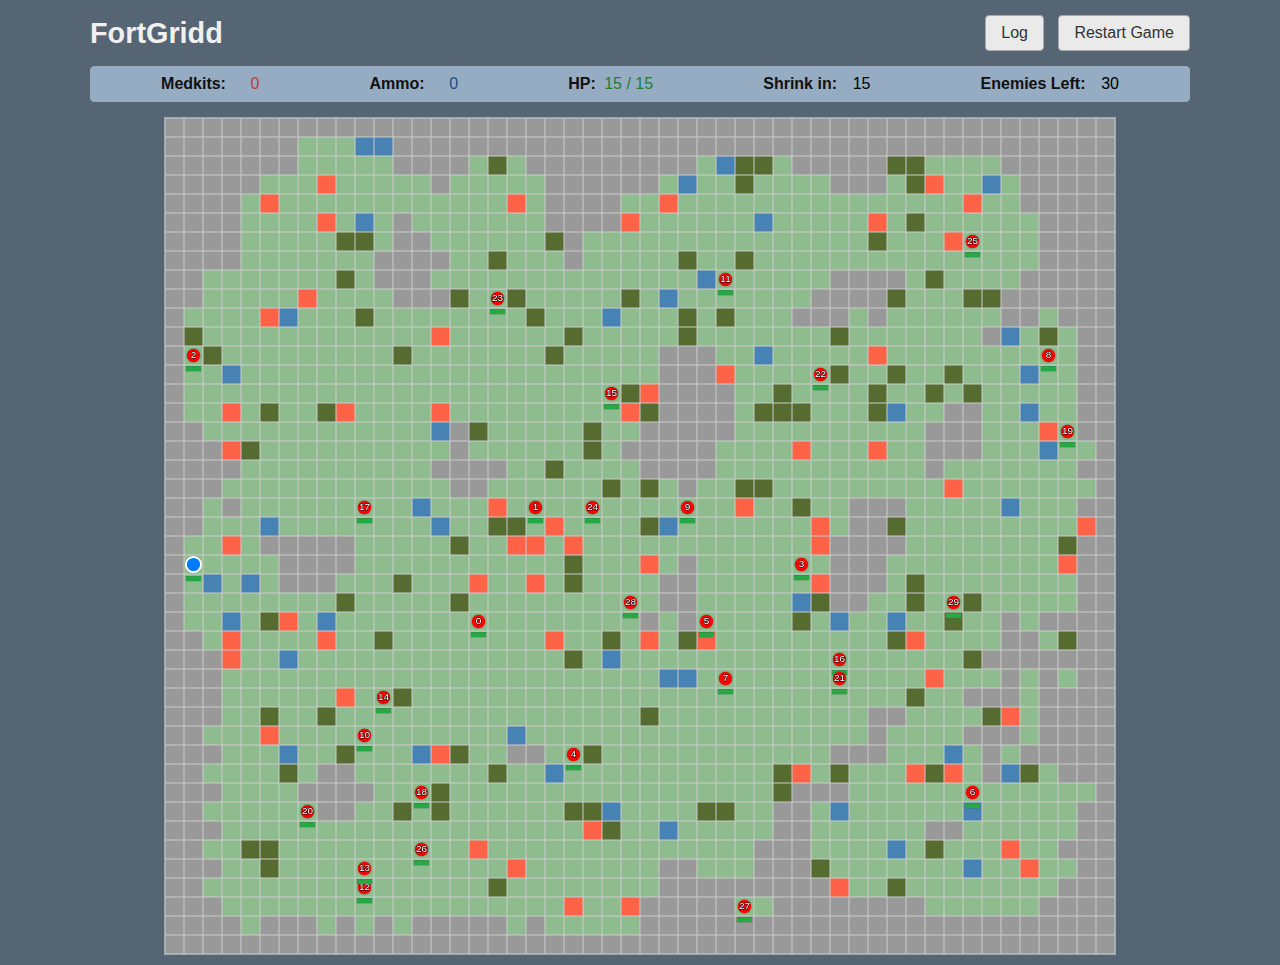
==== index.html @ daea930d "Refactored very long ai_helpers.js into separate modules." ====
<!DOCTYPE html>
<html lang="en">
<head>
    <meta charset="UTF-8">
    <meta name="viewport" content="width=device-width, initial-scale=1.0">
    <title>FortGridd</title>
    <link rel="stylesheet" href="style.css"> </head>
<body>
    <div id="toolbar">
        <h1>FortGridd</h1>
        <div> <button id="toggleLogButton">Log</button> <button id="restartButton">Restart Game</button>
        </div>
    </div>

    <div id="statusBar">
        <span class="status-item" id="medkitStatus">Medkits: <span id="medkitsValue">0</span></span>
        <span class="status-item" id="ammoStatus">Ammo: <span id="ammoValue">0</span></span>
        <span class="status-item" id="hpStatus">HP: <span id="hpValue">--/--</span></span>
        <span class="status-item" id="shrinkStatus">Shrink in: <span id="shrinkValue">--</span></span>
        <span class="status-item" id="enemiesStatus">Enemies Left: <span id="enemiesValue">--</span></span>
    </div>

    <div id="mainContent">
        <canvas id="gameCanvas"></canvas> <div id="logContainer" class="hidden">          <p>Welcome to FortGridd!</p> </div>
    </div>
    <script src="js/config.js"></script>
    <script src="js/utils.js"></script> <!-- Added 2025-04-09 -->
    <script src="js/ai/ai_perception.js"></script> <!-- Refactored 2025-04-09 -->
    <script src="js/ai/ai_movement.js"></script> <!-- Refactored 2025-04-09 -->
    <script src="js/ai/ai_actions.js"></script> <!-- Refactored 2025-04-09 -->
    <script src="js/ai/ai_map_utils.js"></script> <!-- Refactored 2025-04-09 -->
    <script src="js/ai/state_exploring.js"></script>
    <script src="js/ai/state_seeking_resources.js"></script>
    <script src="js/ai/state_engaging_enemy.js"></script>
    <script src="js/ai/state_fleeing.js"></script>
    <script src="js/ai/state_healing.js"></script> <!-- Added missing state handler 2025-04-09 -->
    <script src="js/map.js"></script>
    <script src="js/player.js"></script>
    <script src="js/ai.js"></script>
    <script src="js/game.js"></script>
    <script src="js/drawing.js"></script>
    <script src="js/input.js"></script>
    <script src="js/main.js"></script>
</body>
</html>
---- style.css ----
/* Basic Reset / Body Styling - Lighter Theme */
body {
    display: flex;
    flex-direction: column;
    align-items: center;
    background-color: #566573; /* Lighter Slate Gray/Blue */
    color: #FFFFFF; /* White text still contrasts well */
    font-family: sans-serif;
    padding: 10px;
    margin: 0;
    min-height: 100vh;
    box-sizing: border-box;
}

.hidden {
    display: none !important; /* Use important to override other display styles if needed */
}

#toolbar { display: flex; justify-content: space-between; align-items: center; width: 95%; max-width: 1100px; box-sizing: border-box; margin-bottom: 10px; padding: 5px 0; color: #f0f0f0; }
#toolbar h1 { margin: 0; font-size: 1.8em; }
/* General style for ALL buttons in toolbar div */
#toolbar div button {
    margin-left: 10px;
    padding: 8px 15px;
    font-size: 1em;
    cursor: pointer;
    background-color: #EAEAEA;
    color: #333;
    border: 1px solid #AAA;
    border-radius: 4px;
}
#toolbar div button:hover { background-color: #DADADA; }


/* Status Bar Styling - Lighter background */
#statusBar {
    display: flex;
    justify-content: space-around;
    align-items: center;
    width: 95%;
    max-width: 1100px;
    box-sizing: border-box;
    margin-bottom: 15px;
    padding: 8px 15px;
    background-color: #96acc2; /* Light Slate Gray */
    border-radius: 4px;
    border: 1px solid #99AAB9; /* Slightly lighter border */
    color: #111; /* Darker text on lighter background */
}
.status-item { margin: 0 5px; font-weight: bold; white-space: nowrap; }
.status-item span { /* Inner value spans */ font-weight: normal; color: #000; /* Black text for values */ min-width: 25px; display: inline-block; text-align: right; margin-left: 4px; }
/* Specific Colors - May need adjusting for contrast */
#medkitStatus span { color: #C04030; } /* Darker Red */
#ammoStatus span { color: #205080; }   /* Darker Blue */
#hpStatus span { color: #208030; }     /* Darker Green */
#shrinkStatus span { color: #000; }    /* Black */


/* Main Content Area */
#mainContent { display: flex; flex-direction: row; justify-content: center; align-items: flex-start; width: 95%; max-width: 1100px; margin: 0 auto; }

/* Canvas Styling - Keep light background, adjust border */
canvas#gameCanvas {
    border: 1px solid #99AAB9; /* Match status bar border */
    background-color: #f4f4f4; /* Slightly off-white canvas */
    max-width: 100%;
    height: auto;
}

/* Log Container Styling - Light theme */
#logContainer {
    flex-basis: 250px; flex-shrink: 0;
    height: 60vh; max-height: 600px;
    margin-left: 15px;
    background-color: #EAEAEA; /* Light grey background */
    border: 1px solid #CCCCCC; /* Light border */
    border-radius: 4px;
    padding: 8px 12px;
    overflow-y: scroll;
    font-size: 0.85em;
    color: #333;              /* Dark text on light background */
    box-sizing: border-box;
    box-shadow: inset 0 0 4px rgba(0,0,0,0.1); /* Very subtle inner shadow */
}
#logContainer p { margin: 5px 0; line-height: 1.3; padding: 0; border-bottom: 1px dotted #BBB; padding-bottom: 5px; }
#logContainer p:last-child { border-bottom: none; padding-bottom: 0; margin-bottom: 0; }

/* Default log message */
#logContainer p {
    margin: 5px 0;
    line-height: 1.3;
    padding: 0;
    border-bottom: 1px dotted #444;
    padding-bottom: 5px;
}
#logContainer p:last-child { border-bottom: none; padding-bottom: 0; margin-bottom: 0; }

/* Player related events */
#logContainer p.log-player-event {
    color: #a0d8ef; /* Light Blue */
    font-weight: bold;
}

/* Enemy related events (optional, could differentiate from system) */
#logContainer p.log-enemy-event {
    color: #f0a0a0; /* Light Red/Pink */
}

/* System events (storm, game start/end) */
#logContainer p.log-system {
    color: #cccccc; /* Lighter Grey */
    font-style: italic;
}

/* Negative outcomes (optional refinement) */
#logContainer p.log-negative {
    /* color: #FFA0A0; */ /* Override player/enemy color for damage/death? */
    /* Maybe just keep the base player/enemy color */
}
/* Positive outcomes (optional refinement) */
#logContainer p.log-positive {
    /* color: #A0FFA0; */ /* Override player color for heal/win? */
    /* font-weight: bold; */
}
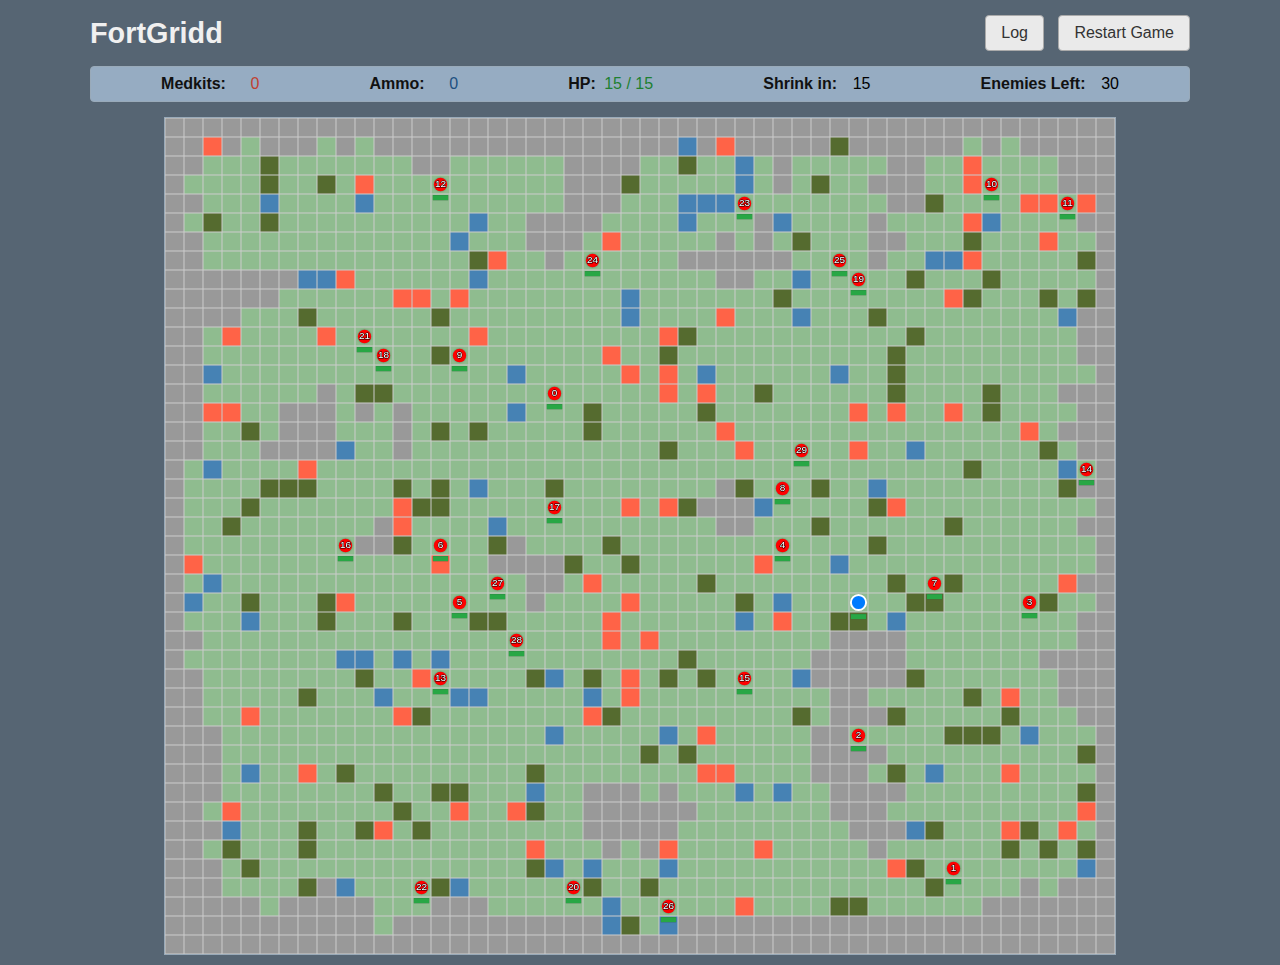
==== commit 1defc793: "Major refactoring - created single game object, inputs to player intents, etc." ====
--- a/index.html
+++ b/index.html
@@ -23,23 +23,29 @@
     <div id="mainContent">
         <canvas id="gameCanvas"></canvas> <div id="logContainer" class="hidden">          <p>Welcome to FortGridd!</p> </div>
     </div>
+    <!-- Core -->
     <script src="js/config.js"></script>
-    <script src="js/utils.js"></script> <!-- Added 2025-04-09 -->
-    <script src="js/ai/ai_perception.js"></script> <!-- Refactored 2025-04-09 -->
-    <script src="js/ai/ai_movement.js"></script> <!-- Refactored 2025-04-09 -->
-    <script src="js/ai/ai_actions.js"></script> <!-- Refactored 2025-04-09 -->
-    <script src="js/ai/ai_map_utils.js"></script> <!-- Refactored 2025-04-09 -->
+    <script src="js/gameState.js"></script> <!-- NEW -->
+    <script src="js/utils.js"></script>
+    <script src="js/map.js"></script>
+    <script src="js/game.js"></script>
+    <!-- AI Modules -->
+    <script src="js/ai/ai_perception.js"></script>
+    <script src="js/ai/ai_movement.js"></script>
+    <script src="js/ai/ai_actions.js"></script>
+    <script src="js/ai/ai_map_utils.js"></script>
     <script src="js/ai/state_exploring.js"></script>
     <script src="js/ai/state_seeking_resources.js"></script>
+    <script src="js/ai/state_healing.js"></script>
     <script src="js/ai/state_engaging_enemy.js"></script>
     <script src="js/ai/state_fleeing.js"></script>
-    <script src="js/ai/state_healing.js"></script> <!-- Added missing state handler 2025-04-09 -->
-    <script src="js/map.js"></script>
-    <script src="js/player.js"></script>
-    <script src="js/ai.js"></script>
-    <script src="js/game.js"></script>
+    <script src="js/ai.js"></script> <!-- Contains performReevaluation, executeAiTurns -->
+    <!-- Player & Presentation -->
+    <script src="js/player.js"></script> <!-- Minimal now -->
     <script src="js/drawing.js"></script>
     <script src="js/input.js"></script>
+    <script src="js/ui.js"></script> <!-- NEW UI Module -->
+    <!-- Main -->
     <script src="js/main.js"></script>
 </body>
 </html>
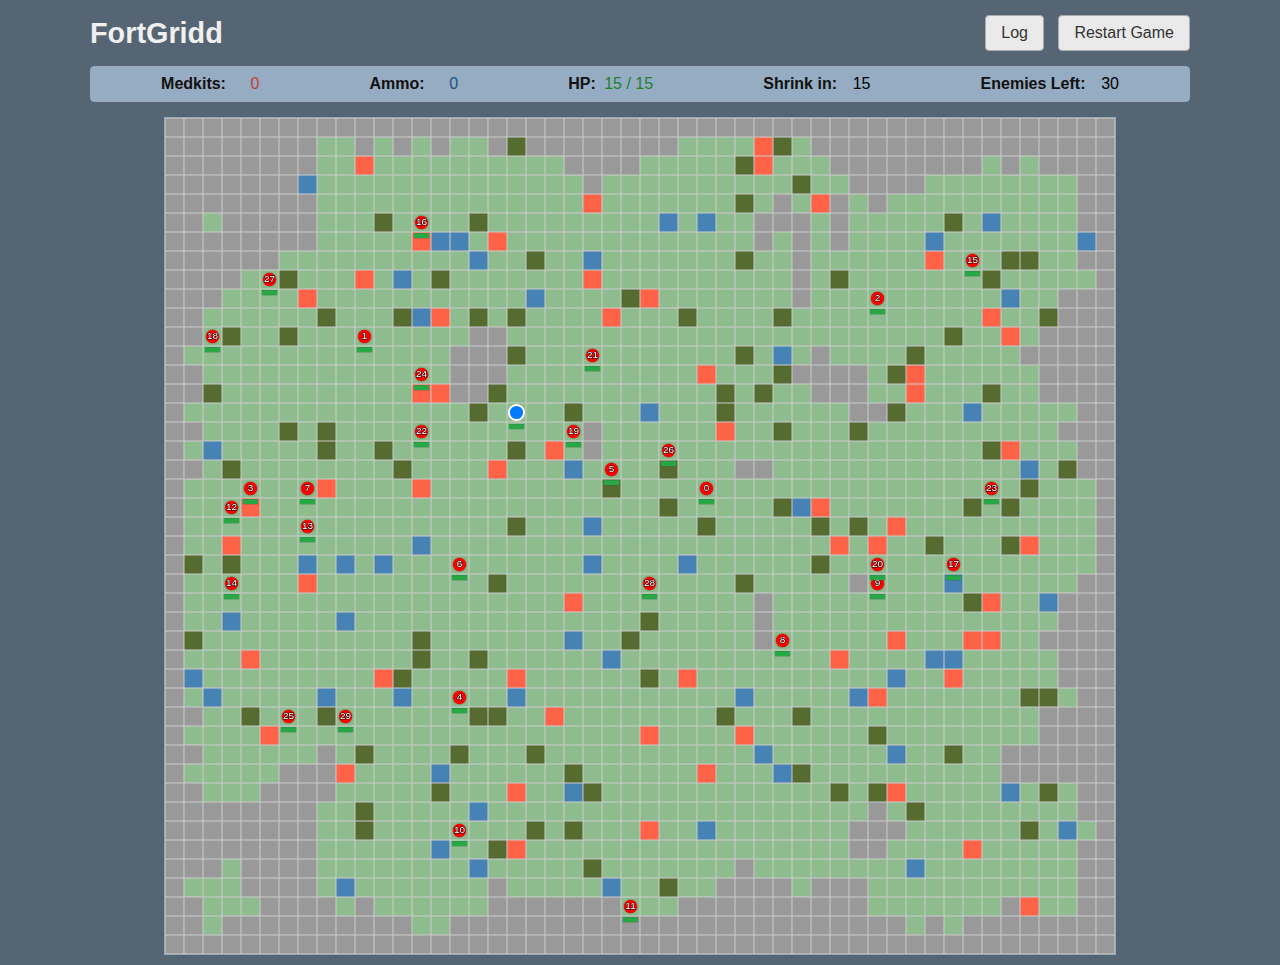
==== commit e67eb843: "Refactor: Extract main.js logic; simplify game.js" ====
--- a/index.html
+++ b/index.html
@@ -41,6 +41,7 @@
     <script src="js/ai/state_fleeing.js"></script>
     <script src="js/ai.js"></script> <!-- Contains performReevaluation, executeAiTurns -->
     <!-- Player & Presentation -->
+    <script src="js/playerActions.js"></script> <!-- NEW - Handles player action logic -->
     <script src="js/player.js"></script> <!-- Minimal now -->
     <script src="js/drawing.js"></script>
     <script src="js/input.js"></script>
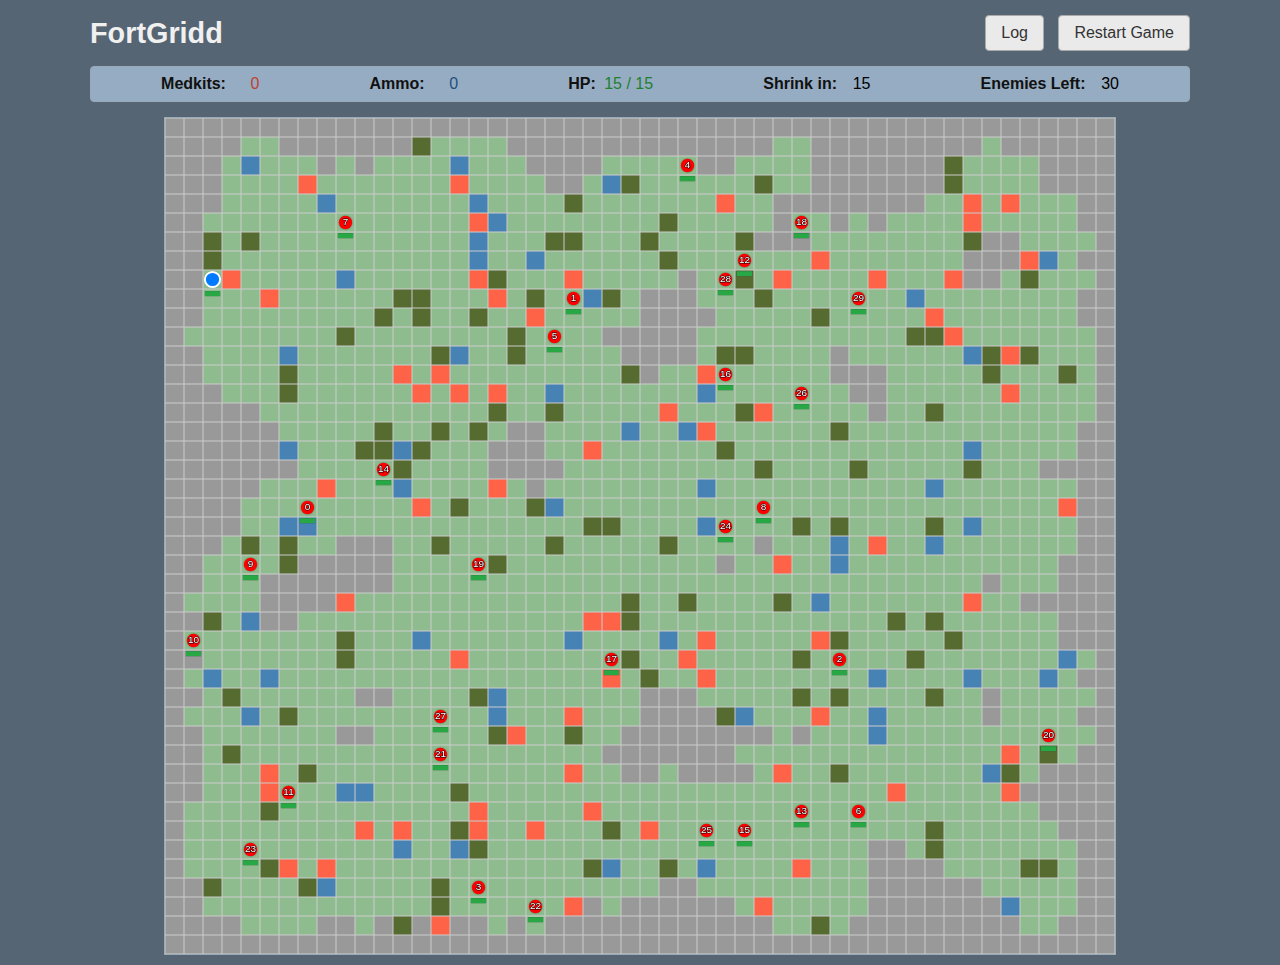
==== commit a7cf7f0e: "Created tests for playeractions and took 4-6 years off my life doing it..." ====
--- a/index.html
+++ b/index.html
@@ -42,7 +42,7 @@
     <script src="js/ai.js"></script> <!-- Contains performReevaluation, executeAiTurns -->
     <!-- Player & Presentation -->
     <script src="js/playerActions.js"></script> <!-- NEW - Handles player action logic -->
-    <script src="js/player.js"></script> <!-- Minimal now -->
+    <!-- <script src="js/player.js"></script> --> <!-- Removed 2025-04-10 -->
     <script src="js/drawing.js"></script>
     <script src="js/input.js"></script>
     <script src="js/ui.js"></script> <!-- NEW UI Module -->
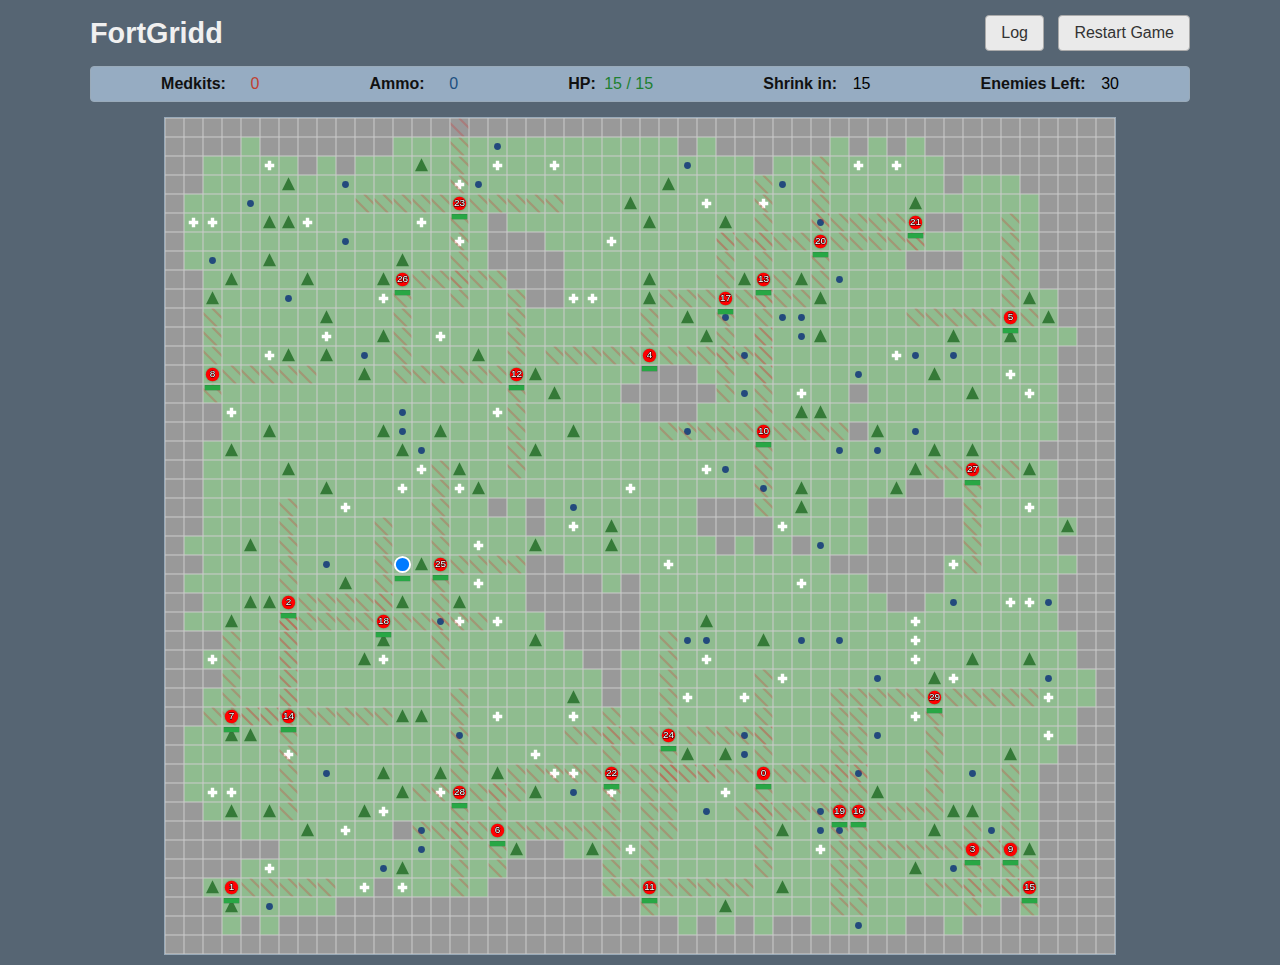
==== commit 1df54b7c: "Introduced Effects system - truly beyond my capabilities now." ====
--- a/index.html
+++ b/index.html
@@ -44,6 +44,7 @@
     <script src="js/playerActions.js"></script> <!-- NEW - Handles player action logic -->
     <!-- <script src="js/player.js"></script> --> <!-- Removed 2025-04-10 -->
     <script src="js/drawing.js"></script>
+    <script src="js/effects.js"></script>
     <script src="js/input.js"></script>
     <script src="js/ui.js"></script> <!-- NEW UI Module -->
     <!-- Main -->
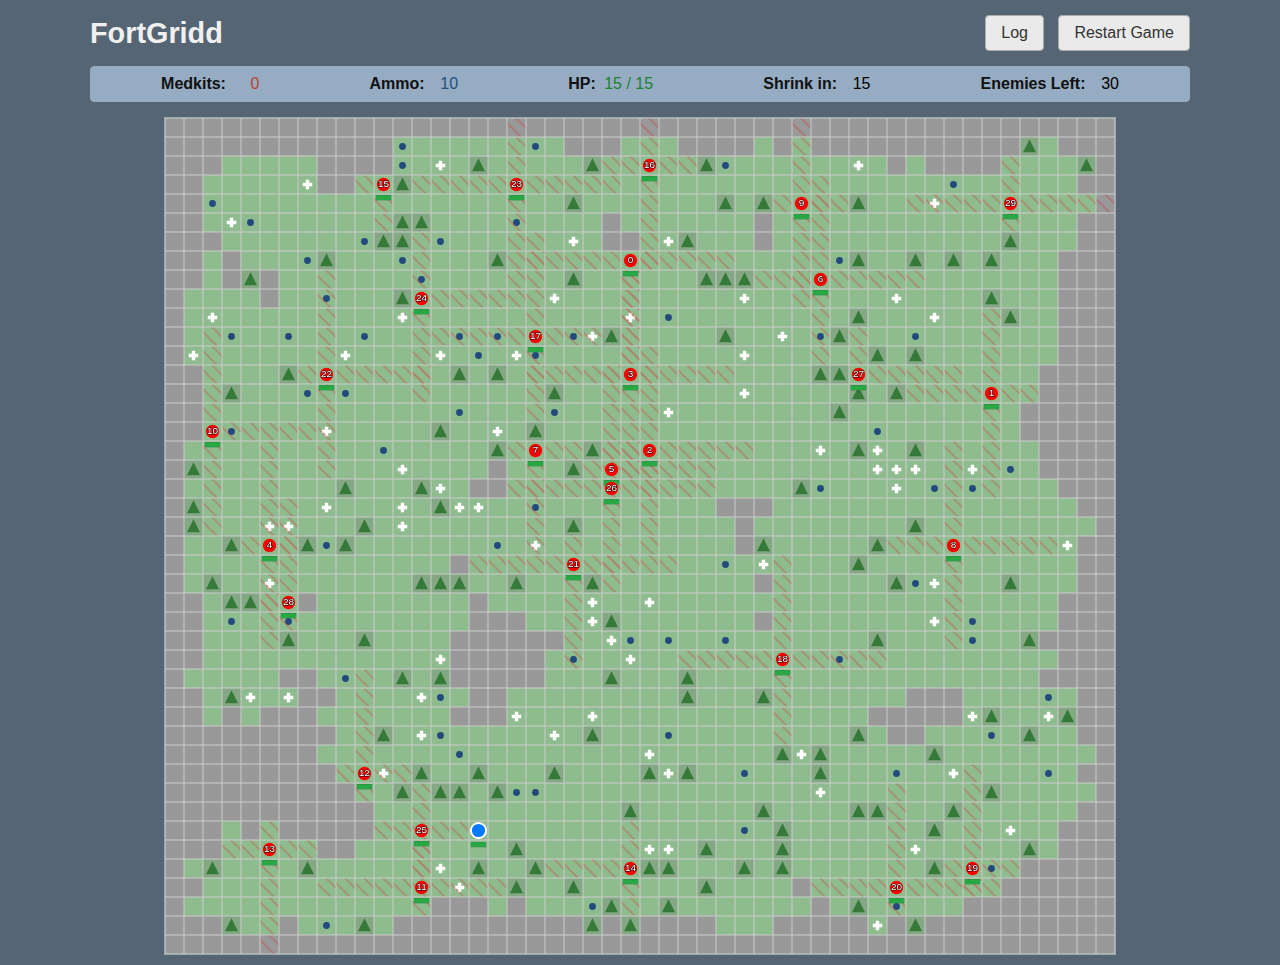
==== commit ea185a21: "New animation system can redraw the map but that's it." ====
--- a/index.html
+++ b/index.html
@@ -44,6 +44,8 @@
     <script src="js/playerActions.js"></script> <!-- NEW - Handles player action logic -->
     <!-- <script src="js/player.js"></script> --> <!-- Removed 2025-04-10 -->
     <script src="js/drawing.js"></script>
+    <script src="js/drawFrame.js"></script>
+    <script src="js/animation.js"></script>
     <script src="js/effects.js"></script>
     <script src="js/input.js"></script>
     <script src="js/ui.js"></script> <!-- NEW UI Module -->
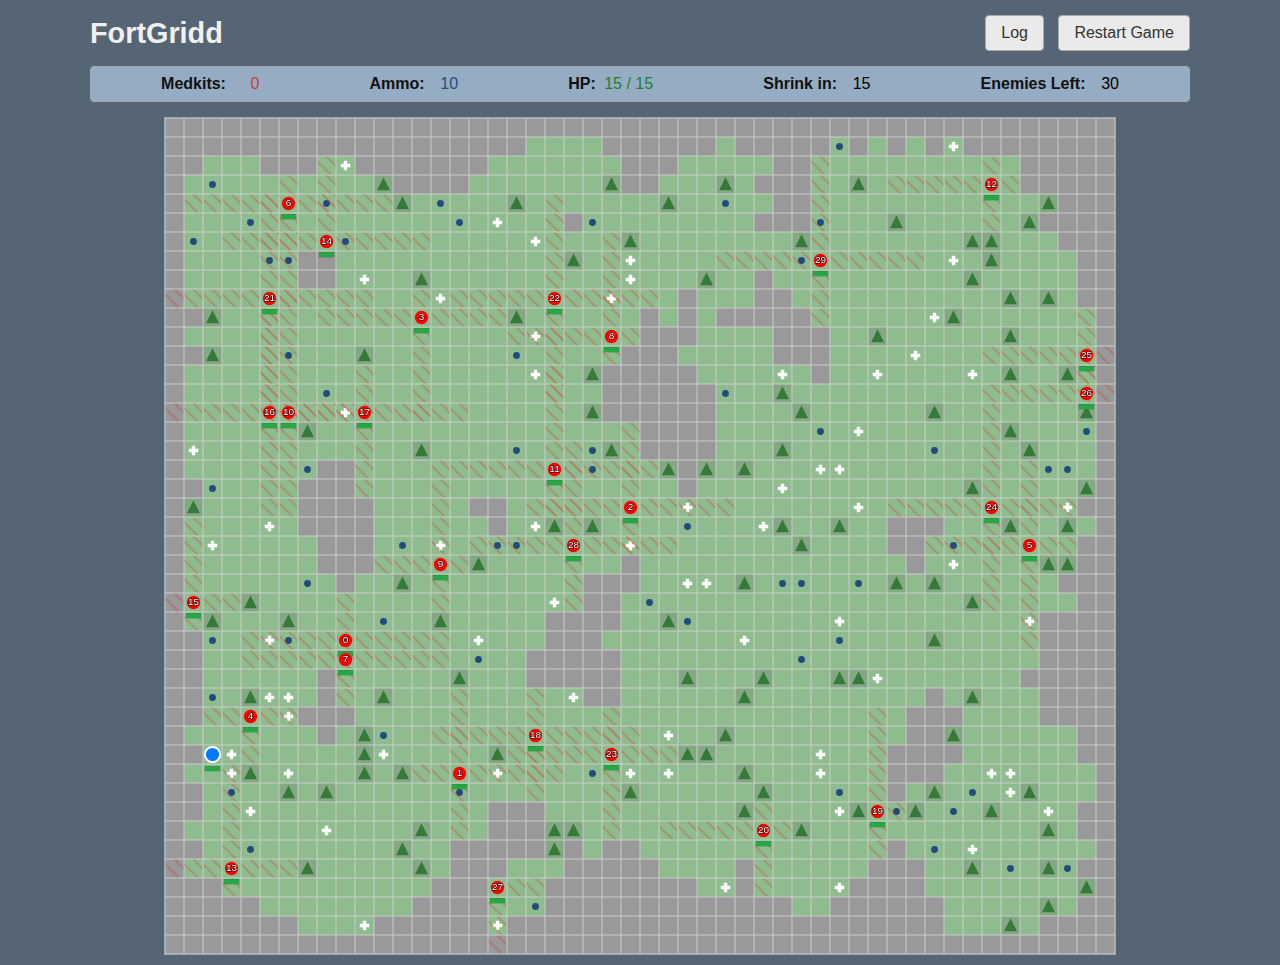
==== commit 19cd7585: "Animation continues to improve but game hanging - must fix." ====
--- a/index.html
+++ b/index.html
@@ -46,7 +46,7 @@
     <script src="js/drawing.js"></script>
     <script src="js/drawFrame.js"></script>
     <script src="js/animation.js"></script>
-    <script src="js/effects.js"></script>
+    <!-- <script src="js/effects.js"></script> -->
     <script src="js/input.js"></script>
     <script src="js/ui.js"></script> <!-- NEW UI Module -->
     <!-- Main -->
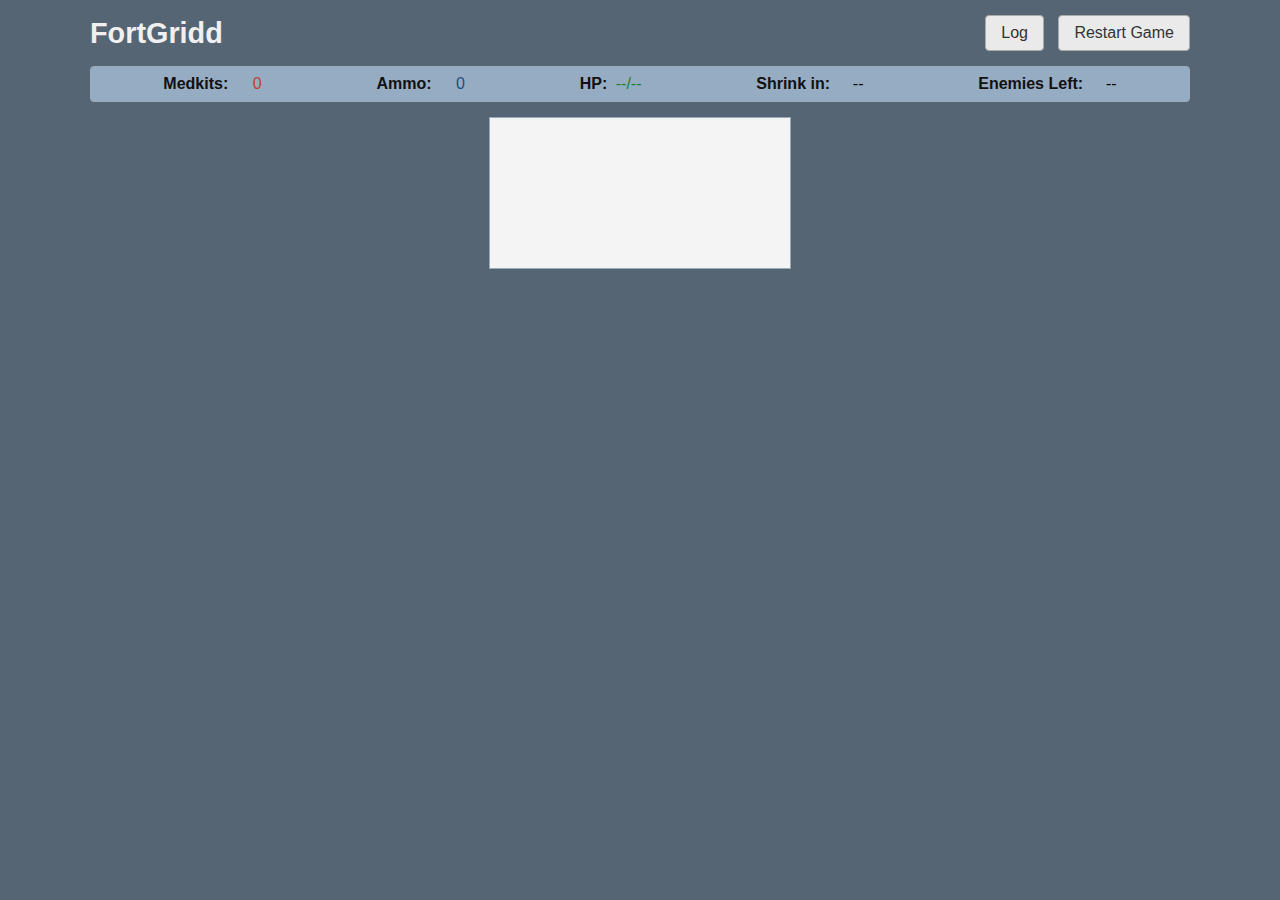
==== commit b2f91b7d: "Some progress on this refactor." ====
--- a/index.html
+++ b/index.html
@@ -23,33 +23,44 @@
     <div id="mainContent">
         <canvas id="gameCanvas"></canvas> <div id="logContainer" class="hidden">          <p>Welcome to FortGridd!</p> </div>
     </div>
-    <!-- Core -->
-    <script src="js/config.js"></script>
-    <script src="js/gameState.js"></script> <!-- NEW -->
-    <script src="js/utils.js"></script>
-    <script src="js/map.js"></script>
-    <script src="js/game.js"></script>
-    <!-- AI Modules -->
-    <script src="js/ai/ai_perception.js"></script>
-    <script src="js/ai/ai_movement.js"></script>
-    <script src="js/ai/ai_actions.js"></script>
-    <script src="js/ai/ai_map_utils.js"></script>
-    <script src="js/ai/state_exploring.js"></script>
-    <script src="js/ai/state_seeking_resources.js"></script>
-    <script src="js/ai/state_healing.js"></script>
-    <script src="js/ai/state_engaging_enemy.js"></script>
-    <script src="js/ai/state_fleeing.js"></script>
-    <script src="js/ai.js"></script> <!-- Contains performReevaluation, executeAiTurns -->
-    <!-- Player & Presentation -->
-    <script src="js/playerActions.js"></script> <!-- NEW - Handles player action logic -->
-    <!-- <script src="js/player.js"></script> --> <!-- Removed 2025-04-10 -->
-    <script src="js/drawing.js"></script>
-    <script src="js/drawFrame.js"></script>
-    <script src="js/animation.js"></script>
-    <!-- <script src="js/effects.js"></script> -->
-    <script src="js/input.js"></script>
-    <script src="js/ui.js"></script> <!-- NEW UI Module -->
-    <!-- Main -->
+    <!-- CONFIG -->
+    <script>console.log("Loading config modules...");</script>
+    <script src="config/index.js"></script>
+    <script src="config/game.js"></script>
+    <script src="config/animation.js"></script>
+    <script src="config/styles.js"></script>
+    <!-- GAME OBJECTS -->
+    <script>console.log("Loading game_objects modules...");</script>
+    <script src="game_objects/GameState.js"></script>
+    <script src="game_objects/Enemy.js"></script>
+    <script src="game_objects/Map.js"></script>
+    <script src="game_objects/Player.js"></script>
+    <script src="game_objects/Tile.js"></script>
+    <script src="game_objects/Unit.js"></script>
+    <!-- AI -->
+    <script>console.log("Loading ai modules...");</script>
+    <script src="ai/ai_perception.js"></script>
+    <script src="ai/ai_movement.js"></script>
+    <script src="ai/ai_actions.js"></script>
+    <script src="ai/ai_map_utils.js"></script>
+    <script src="ai/state_exploring.js"></script>
+    <script src="ai/state_seeking_resources.js"></script>
+    <script src="ai/state_healing.js"></script>
+    <script src="ai/state_engaging_enemy.js"></script>
+    <script src="ai/state_fleeing.js"></script>
+    <!-- GRAPHICS -->
+    <script>console.log("Loading graphics modules...");</script>
+    <script src="graphics/AnimationSystem.js"></script>
+    <script src="graphics/drawFrame.js"></script>
+    <script src="graphics/effects.js"></script>
+    <script src="graphics/RenderState.js"></script>
+    <!-- UI -->
+    <script>console.log("Loading ui modules...");</script>
+    <script src="ui/input.js"></script>
+    <script src="ui/ui.js"></script>
+    <!-- MAIN ENTRY -->
+    <script>console.log("Loading main entry...");</script>
     <script src="js/main.js"></script>
+    <script>console.log("All modules loaded.");</script>
 </body>
 </html>
